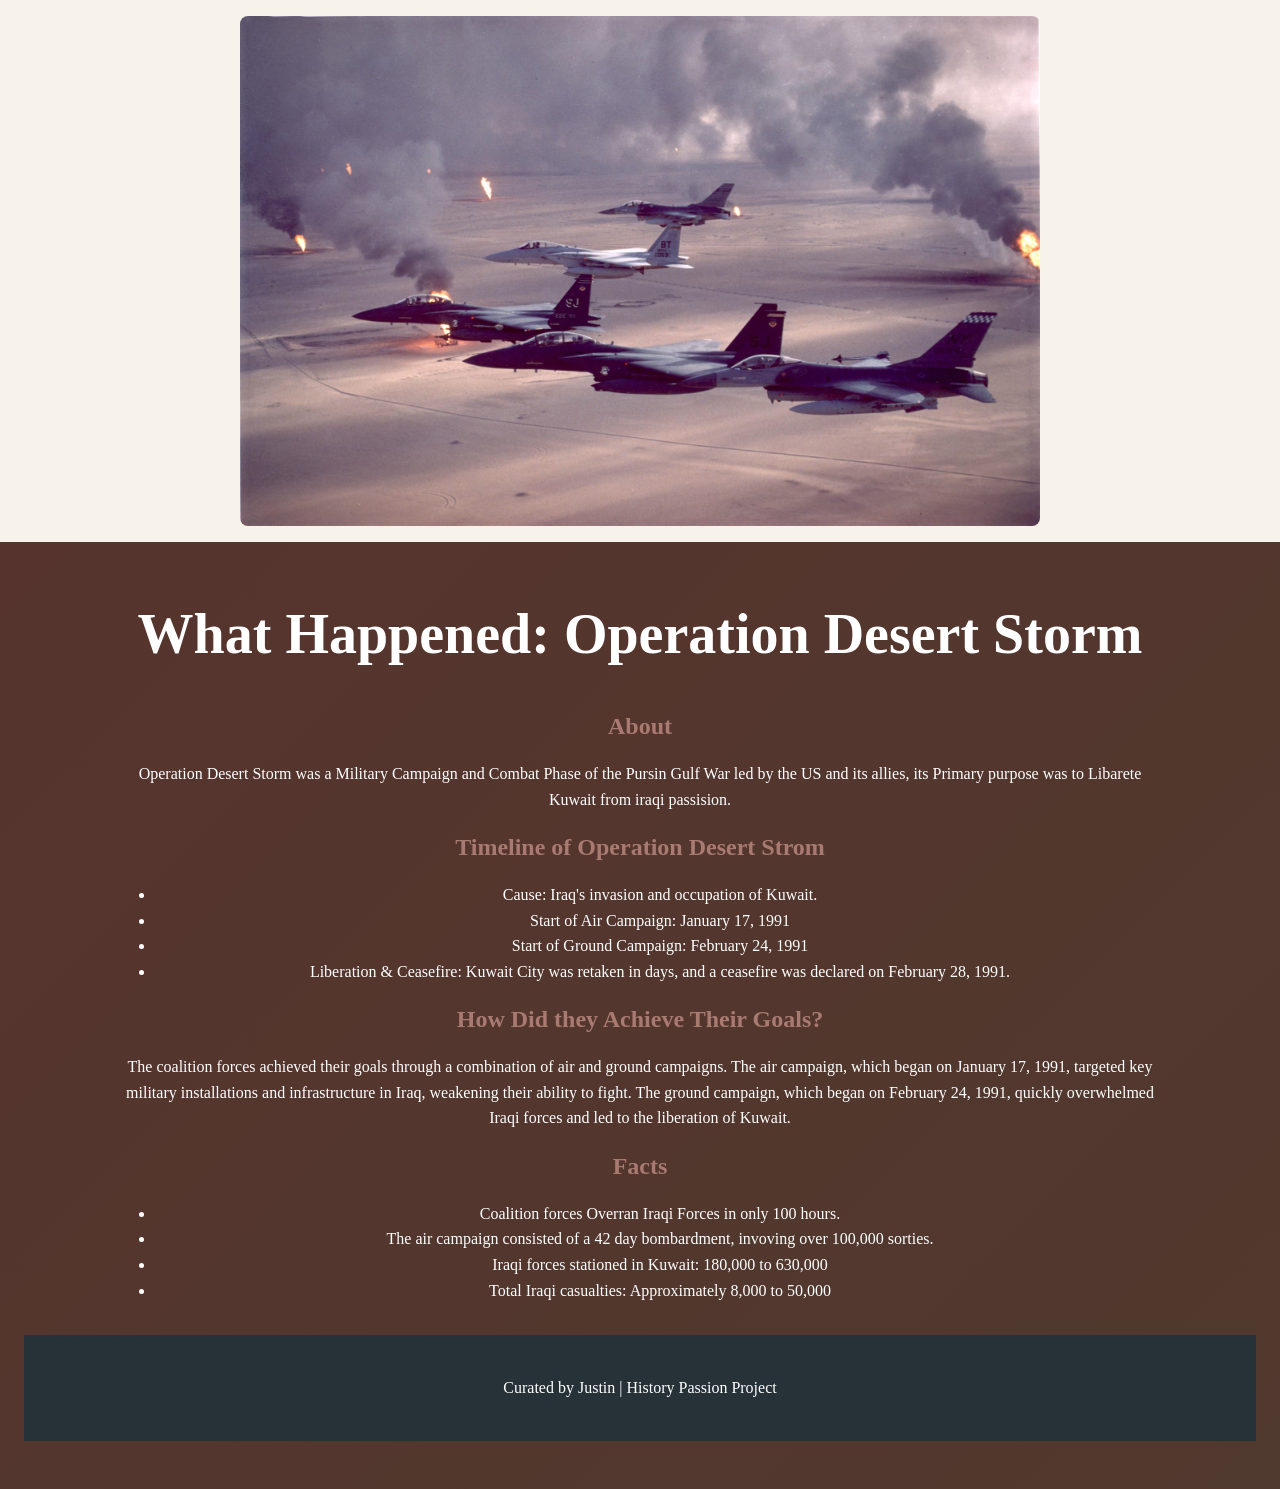
==== index.html @ 864f32a3 "publsihed website" ====
<!DOCTYPE html>
<html lang="en">
<head>
	<meta charset="UTF-8">
	<meta name="viewport" content="width=device-width, initial-scale=1.0">
	
	<title>Operation Desert Storm</title>

	<link href="style.css" rel="stylesheet">
	<img src="020926-O-9999G-908.avif" alt="Operation Desert Storm Map" width="800" height="600">

</head>
<body>
	<header>
		<h1> What Happened: Operation Desert Storm</h1>	

	<main>
		<h2>About</h2>
		<p> Operation Desert Storm was a Military Campaign and Combat Phase of the Pursin Gulf War led by the US and its allies, its Primary purpose was to Libarete Kuwait from iraqi passision.</p>
			
		<h2> Timeline of Operation Desert Strom</h2>
		
		<ul>
				<li> Cause: Iraq's invasion and occupation of Kuwait.</li>
				<li> Start of Air Campaign: January 17, 1991</li>
				<li> Start of Ground Campaign: February 24, 1991</li>
				<li> Liberation & Ceasefire: Kuwait City was retaken in days, and a ceasefire was declared on February 28, 1991.</li>
				
			</ul>


		</section>

		<h2>How Did they Achieve Their Goals?</h2>
		<p>The coalition forces achieved their goals through a combination of air and ground campaigns. The air campaign, which began on January 17, 1991, targeted key military installations and infrastructure in Iraq, weakening their ability to fight. The ground campaign, which began on February 24, 1991, quickly overwhelmed Iraqi forces and led to the liberation of Kuwait.</p>
		</section>

		<h2> Facts </h2>
		   <ul>
				<li> Coalition forces Overran Iraqi Forces in only 100 hours.</li>
				<li> The air campaign consisted of a 42 day bombardment, invoving over 100,000 sorties. </li>
				<li> Iraqi forces stationed in Kuwait: 180,000 to 630,000</li>
				<li> Total Iraqi casualties: Approximately 8,000 to 50,000</li>
		   </ul>

</section>
	</main>

	<footer>
		<p> Curated by Justin | History Passion Project</p>

	</footer>

</body>
</html>
---- style.css ----
/* Simple, responsive styles for a history website */
:root {
	color-scheme: light;
	--ink: #263238;
	--paper: #f7f3eb;
	--accent: #8b3f2f;
	--accent-dark: #a97a71;
	--card: #fffdf8;
}

* {
	box-sizing: border-box;
}

body {
	margin: 0;
	color: var(--ink);
	background: var(--paper);
	font: 16px/1.6 Georgia, "Times New Roman", serif;
}

header {
	padding: 3rem 1.5rem;
	color: white;
	text-align: center;
	background: linear-gradient(135deg, #56342d, #50392e);
}

header h1 {
	margin: 0;
	font-size: clamp(2rem, 5vw, 3.5rem);
}

nav {
	display: flex;
	justify-content: center;
	flex-wrap: wrap;
	gap: 0.5rem 1.5rem;
	padding: 0.9rem 1rem;
	background: var(--accent-dark);
}

nav a {
	color: white;
	text-decoration: none;
}

nav a:hover,
nav a:focus-visible {
	text-decoration: underline;
}

main {
	width: min(100% - 2rem, 1050px);
	margin: 2rem auto;
}

section,
article {
	margin-bottom: 1.5rem;
	padding: clamp(1rem, 3vw, 2rem);
	border: 1px solid #e6ddd0;
	border-radius: 12px;
	background: var(--card);
	box-shadow: 0 4px 16px rgb(38 50 56 / 7%);
}

h2,
h3 {
	color: var(--accent-dark);
	line-height: 1.25;
}

img {
	display: block;
	max-width: 100%;
	height: auto;
	margin: 1rem auto;
	border-radius: 8px;
}

button,
.button {
	display: inline-block;
	padding: 0.65rem 1rem;
	border: 0;
	border-radius: 6px;
	color: white;
	background: var(--accent);
	font: inherit;
	text-decoration: none;
	cursor: pointer;
}

button:hover,
.button:hover {
	background: var(--accent-dark);
}

footer {
	padding: 1.5rem;
	color: white;
	text-align: center;
	background: #263238;
}
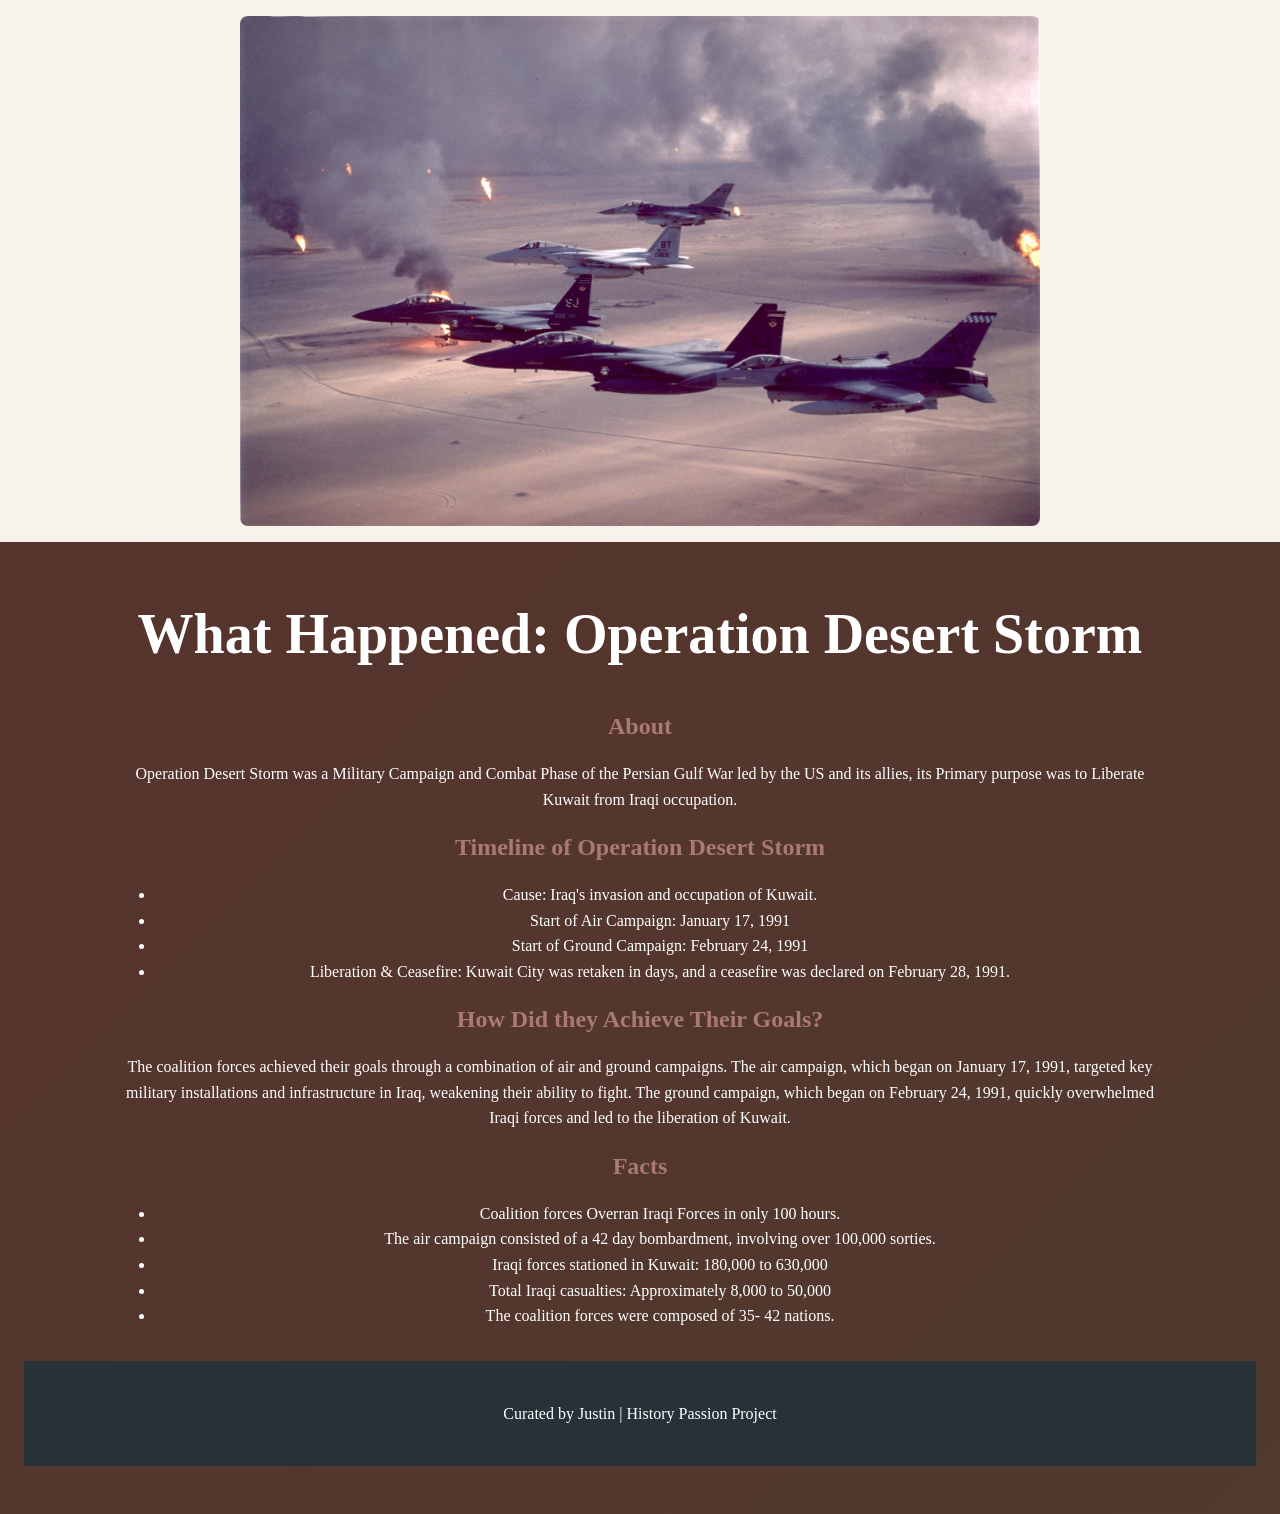
==== commit 204c9299: "Update index.html" ====
--- a/index.html
+++ b/index.html
@@ -16,9 +16,9 @@
 
 	<main>
 		<h2>About</h2>
-		<p> Operation Desert Storm was a Military Campaign and Combat Phase of the Pursin Gulf War led by the US and its allies, its Primary purpose was to Libarete Kuwait from iraqi passision.</p>
+		<p> Operation Desert Storm was a Military Campaign and Combat Phase of the Persian Gulf War led by the US and its allies, its Primary purpose was to Liberate Kuwait from Iraqi occupation.</p>
 			
-		<h2> Timeline of Operation Desert Strom</h2>
+		<h2> Timeline of Operation Desert Storm</h2>
 		
 		<ul>
 				<li> Cause: Iraq's invasion and occupation of Kuwait.</li>
@@ -38,9 +38,10 @@
 		<h2> Facts </h2>
 		   <ul>
 				<li> Coalition forces Overran Iraqi Forces in only 100 hours.</li>
-				<li> The air campaign consisted of a 42 day bombardment, invoving over 100,000 sorties. </li>
+				<li> The air campaign consisted of a 42 day bombardment, involving over 100,000 sorties. </li>
 				<li> Iraqi forces stationed in Kuwait: 180,000 to 630,000</li>
 				<li> Total Iraqi casualties: Approximately 8,000 to 50,000</li>
+				<li> The coalition forces were composed of 35- 42 nations.</li>
 		   </ul>
 
 </section>
